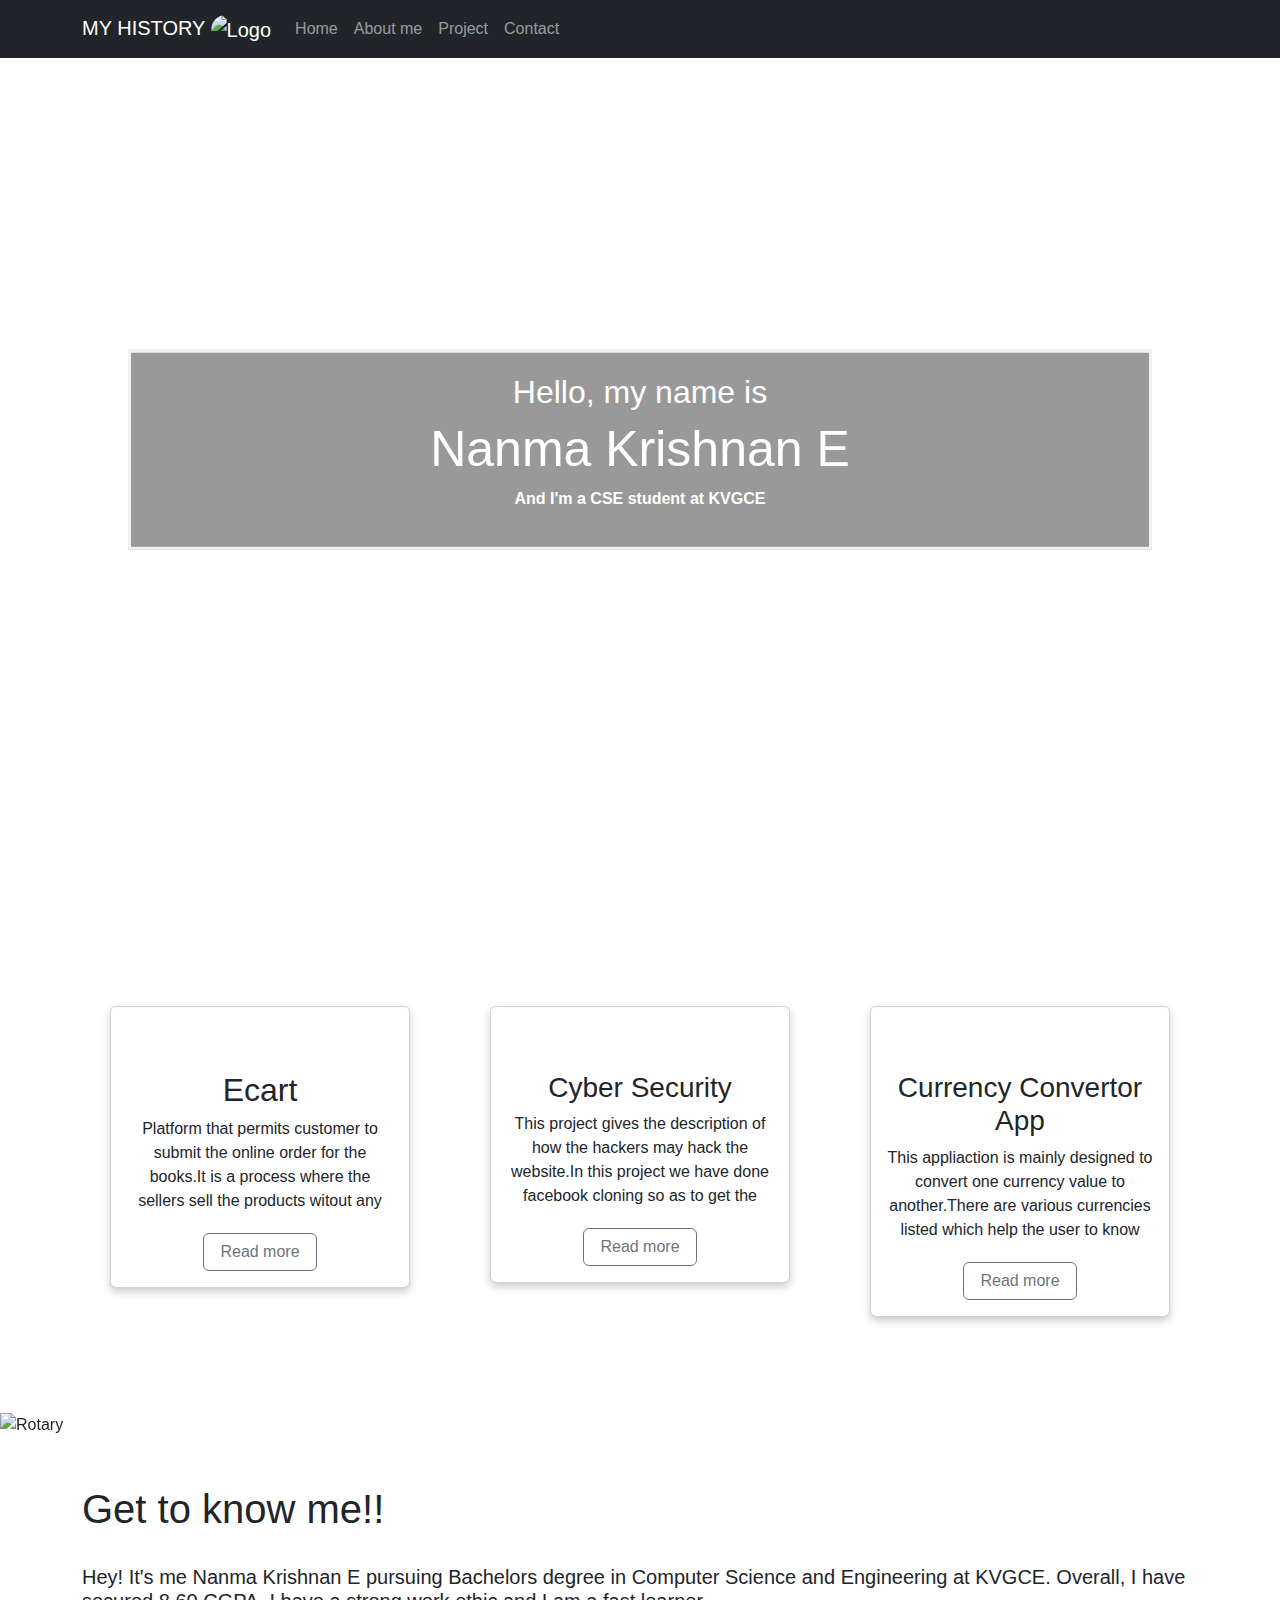
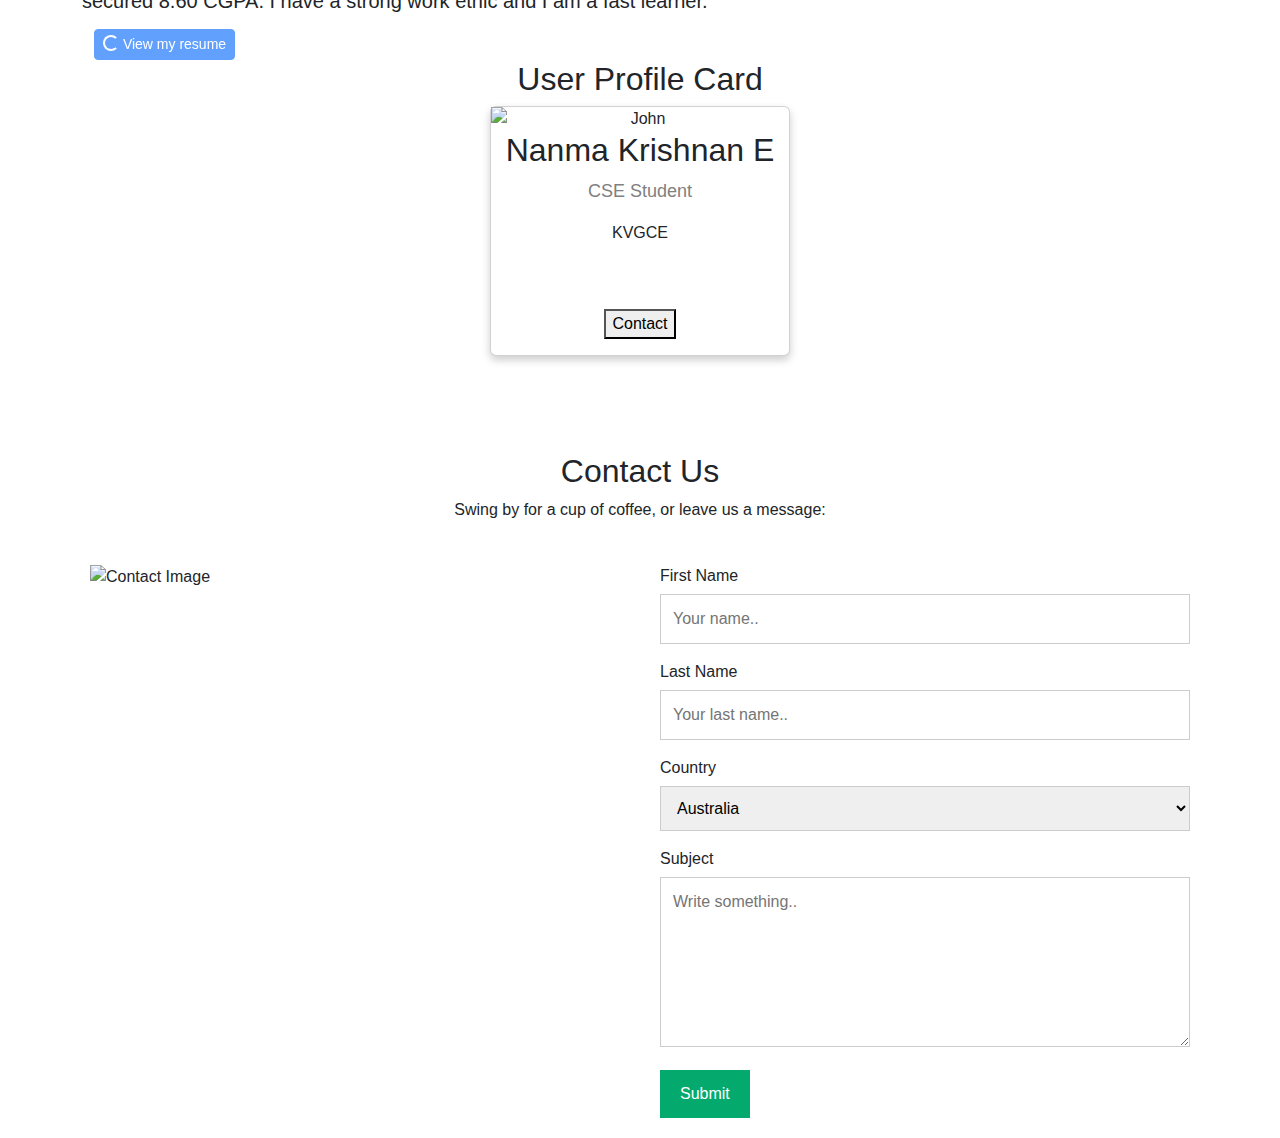
==== index.html @ 5c1c21b8 "Add files via upload" ====
<!DOCTYPE html>
<html lang="en">
<head>
    <title>My Intro</title>
    <meta charset="UTF-8">
    <meta name="viewport" content="width=device-width, initial-scale=1, shrink-to-fit=no">
    
    <!-- Bootstrap CSS -->
    <link rel="stylesheet" href="https://cdnjs.cloudflare.com/ajax/libs/bootstrap/5.3.0/css/bootstrap.min.css">
    
    <style>
        body, html {
            height: 100%;
            margin: 0;
            font-family: Arial, Helvetica, sans-serif;
        }
        
        * {
            box-sizing: border-box;
        }
        
        .bg-image {
            /* The image used */
            background-image: url("images/intro.jpeg");
            
            /* Add the blur effect */
            filter: blur(8px);
            -webkit-filter: blur(8px);
            
            /* Full height */
            height: 100%;
            
            /* Center and scale the image nicely */
            background-position: center;
            background-repeat: no-repeat;
            background-size: cover;
        }
        
        /* Position text in the middle of the page/image */
        .bg-text {
            background-color: rgba(0, 0, 0, 0.4); /* Black w/opacity/see-through */
            color: white;
            font-weight: bold;
            border: 3px solid #f1f1f1;
            position: absolute;
            top: 50%;
            left: 50%;
            transform: translate(-50%, -50%);
            z-index: 2;
            width: 80%;
            padding: 20px;
            text-align: center;
        }
    </style>
</head>
<body>
    <nav class="navbar navbar-expand-lg navbar-dark bg-dark">
        <div class="container">
            <a class="navbar-brand" href="#">MY HISTORY <img src="images/img.png" alt="Logo" style="width:40px;" class="rounded-pill"></a>
            <button class="navbar-toggler" type="button" data-bs-toggle="collapse" data-bs-target="#navbarSupportedContent">
                <span class="navbar-toggler-icon"></span>
            </button>
            <div class="collapse navbar-collapse" id="navbarSupportedContent">
                <ul class="navbar-nav ml-auto">
                    <li class="nav-item">
                        <a class="nav-link" href="#">Home</a>
                    </li>
                    <li class="nav-item">
                        <a class="nav-link" href="./about.html">About me</a>
                    </li>
                    <li class="nav-item">
                        <a class="nav-link" href="./project.html">Project</a>
                    </li>
                    <li class="nav-item">
                        <a class="nav-link" href="./contact.html">Contact</a>
                    </li>
                </ul>
            </div>
        </div>
    </nav>

    <div class="bg-image"></div>

    <div class="bg-text">
        <h2>Hello, my name is</h2>
        <h1 style="font-size: 50px">Nanma Krishnan E</h1>
        <p>And I'm a CSE student at KVGCE</p>
    </div>

    
    <section id="product" class="mt-5 pb-5">
        <div class="container">
            <div class="row">
                <div class="col-md-4">
                    <div class="card text-center pt-3">
                        <div class="card-img">
                            <img src="images/ecart.png" class="img-fluid my-3" alt="" style="max-width: 200px; height: auto;">
                        </div>
                        <div class="card-body">
                            <h2>Ecart</h2>
                            <p class="card-text overflow-hidden" style="max-height: 100px; overflow: hidden;">Platform that permits customer to submit the online order for the books.It is a process where the sellers sell the products witout any limitation of physical exposure</p>
                            <button type="button" name="button" class="btn btn-outline-secondary px-3"><a class="nav-link" href="./project.html">Read more</a></button>
                        </div>
                    </div>
                </div>
                
                <div class="col-md-4">
                    <div class="card text-center pt-3">
                        <div class="card-img">
                            <img src="images/cs.png" class="img-fluid my-3" alt="" style="max-width: 200px; height: auto;">
                        </div>
                        <div class="card-body">
                            <h3>Cyber Security</h3>
                            <p class="card-text overflow-hidden" style="max-height: 100px; overflow: hidden;">This project gives the description of how the hackers may hack the website.In this project we have done facebook cloning so as to get the user informations like password email etc.</p>
                            <button type="button" name="button" class="btn btn-outline-secondary px-3"><a class="nav-link" href="./project.html">Read more</a></button>
                        </div>
                    </div>
                </div>
                <div class="col-md-4">
                    <div class="card text-center pt-3">
                        <div class="card-img">
                            <img src="images/cnvrt.png" class="img-fluid my-3" alt="" style="max-width: 200px; height: auto;">
                        </div>
                        <div class="card-body">
                            <h3>Currency Convertor App</h3>
                            <p class="card-text overflow-hidden" style="max-height: 100px; overflow: hidden;">This appliaction is mainly designed to convert one currency value to another.There are various currencies listed which help the user to know their desired foreign currency values.</p>
                            <button type="button" name="button" class="btn btn-outline-secondary px-3"><a class="nav-link" href="./project.html">Read more</a></button>
                        </div>
                    </div>
                </div>
            </div>
        </div>
    </section>
    <br><br>
  
    <!-- Carousel -->
    <div id="demo" class="carousel slide" data-bs-ride="carousel">
        <link rel="stylesheet" href="abt.css">
        <!-- Indicators/dots -->
        <div class="carousel-indicators">
            <button type="button" data-bs-target="#demo" data-bs-slide-to="0" class="active"></button>
            <button type="button" data-bs-target="#demo" data-bs-slide-to="1"></button>
            <button type="button" data-bs-target="#demo" data-bs-slide-to="2"></button>
            <button type="button" data-bs-target="#demo" data-bs-slide-to="3"></button>
        </div>

        <!-- The slideshow/carousel -->
        <div class="carousel-inner">
            <div class="carousel-item active">
                <img src="images/rotaty.png" alt="Rotary" class="d-block w-100" height="auto">
                <div class="carousel-caption">
                    <h3>Rotary English Medium School</h3>
                    <p>Primary[LKG-5TH] (2006-2013)</p>
                </div>
            </div>
            <div class="carousel-item">
                <img src="images/joseph.jpeg" alt="St. Joseph" class="d-block w-100" height="auto">
                <div class="carousel-caption">
                    <h3>St.Joseph English Medium School</h3>
                    <p>Higher primary [6th to 10th] (2013-2018)</p>
                </div>
            </div>
            <div class="carousel-item">
                <img src="images/agnes.jpg" alt="St.Agnes" class="d-block w-100" height="auto">
                <div class="carousel-caption">
                    <h3>St.Agnes PU College</h3>
                    <p>Opted PCMB (2019-2020)</p>
                </div>
            </div>
            <div class="carousel-item">
                <img src="images/kvg.jpg" alt="KVGCE" class="d-block w-100" height="auto">
                <div class="carousel-caption">
                    <h3>KVGCE</h3>
                    <p>Computer Science & Engineering (2020-2024)</p>
                </div>
            </div>
        </div>

        <!-- Left and right controls/icons -->
        <button class="carousel-control-prev" type="button" data-bs-target="#demo" data-bs-slide="prev">
            <span class="carousel-control-prev-icon"></span>
        </button>
        <button class="carousel-control-next" type="button" data-bs-target="#demo" data-bs-slide="next">
            <span class="carousel-control-next-icon"></span>
        </button>
    </div>

    <div class="container mt-5">
        <h1>Get to know me!!</h1>
        <br>
        <h5>Hey! It's me Nanma Krishnan E pursuing Bachelors degree in Computer Science and Engineering at KVGCE. Overall, I have secured 8.60 CGPA. I have a strong work ethic and I am a fast learner.</h5>
        <div class="container mt-3">
            <button class="btn btn-primary btn-sm" disabled>
                <span class="spinner-border spinner-border-sm"></span>
                View my resume
            </button>
            
        </div>
    </div>
    <h2 style="text-align:center">User Profile Card</h2>

<div class="card">
  <img src="images/pro.jpeg" alt="John" style="width:100%">
  <h2>Nanma Krishnan E</h2>
  <p class="title">CSE Student</p>
  <p>KVGCE</p>
  <div style="margin: 24px 0;">
    <a href="#"><i class="fa fa-dribbble"></i></a> 
    <a href="#"><i class="fa fa-twitter"></i></a>  
    <a href="#"><i class="fa fa-linkedin"></i></a>  
    <a href="#"><i class="fa fa-facebook"></i></a> 
  </div>
  <p><button ><a class="nav-link" href="./contact.html">Contact</a></button></p>
</div>
<br><br>
<br><br>

    <div class="container">
        <link rel="stylesheet" href="contact.css">
        <div style="text-align:center">
            <h2>Contact Us</h2>
            <p>Swing by for a cup of coffee, or leave us a message:</p>
        </div>
        <div class="row">
            <div class="column">
                <img src="images/contact.jpg" style="width:100%" alt="Contact Image">
            </div>
            <div class="column">
                <form>
                    <label for="fname">First Name</label>
                    <input type="text" id="fname" name="firstname" placeholder="Your name..">
                    <label for="lname">Last Name</label>
                    <input type="text" id="lname" name="lastname" placeholder="Your last name..">
                    <label for="country">Country</label>
                    <select id="country" name="country">
                        <option value="australia">Australia</option>
                        <option value="canada">Canada</option>
                        <option value="canada">India</option>
                        <option value="usa">USA</option>
                    </select>
                    <label for="subject">Subject</label>
                    <textarea id="subject" name="subject" placeholder="Write something.." style="height:170px"></textarea>
                    <input type="submit" value="Submit">
                </form>
            </div>
        </div>
    </div>

    <script src="https://cdnjs.cloudflare.com/ajax/libs/bootstrap/5.3.0/js/bootstrap.bundle.min.js"></script>
</body>
</html>
---- abt.css ----
.card {
    box-shadow: 0 4px 8px 0 rgba(0, 0, 0, 0.2);
    max-width: 300px;
    margin: auto;
    text-align: center;
    font-family: arial;
  }
  
  .title {
    color: grey;
    font-size: 18px;
  }
  
  
  a {
    text-decoration: none;
    font-size: 22px;
    color: black;
  }
  
  button:hover, a:hover {
    opacity: 0.7;
  }
---- contact.css ----
/* Style inputs */
input[type=text], select, textarea {
  width: 100%;
  padding: 12px;
  border: 1px solid #ccc;
  margin-top: 6px;
  margin-bottom: 16px;
  resize: vertical;
}

input[type=submit] {
  background-color: #04AA6D;
  color: white;
  padding: 12px 20px;
  border: none;
  cursor: pointer;
}

input[type=submit]:hover {
  background-color: #45a049;
}

/* Style the container/contact section */
/* .container {
  border-radius: 5px;
  background-color: #f2f2f2;
  padding: 10px;
} */

/* Create two columns that float next to eachother */
.column {
  float: left;
  width: 50%;
  margin-top: 6px;
  padding: 20px;
}

/* Clear floats after the columns */
.row:after {
  content: "";
  display: table;
  clear: both;
}

/* Responsive layout - when the screen is less than 600px wide, make the two columns stack on top of each other instead of next to each other */
@media screen and (max-width: 600px) {
  .column, input[type=submit] {
    width: 100%;
    margin-top: 0;
  }
}
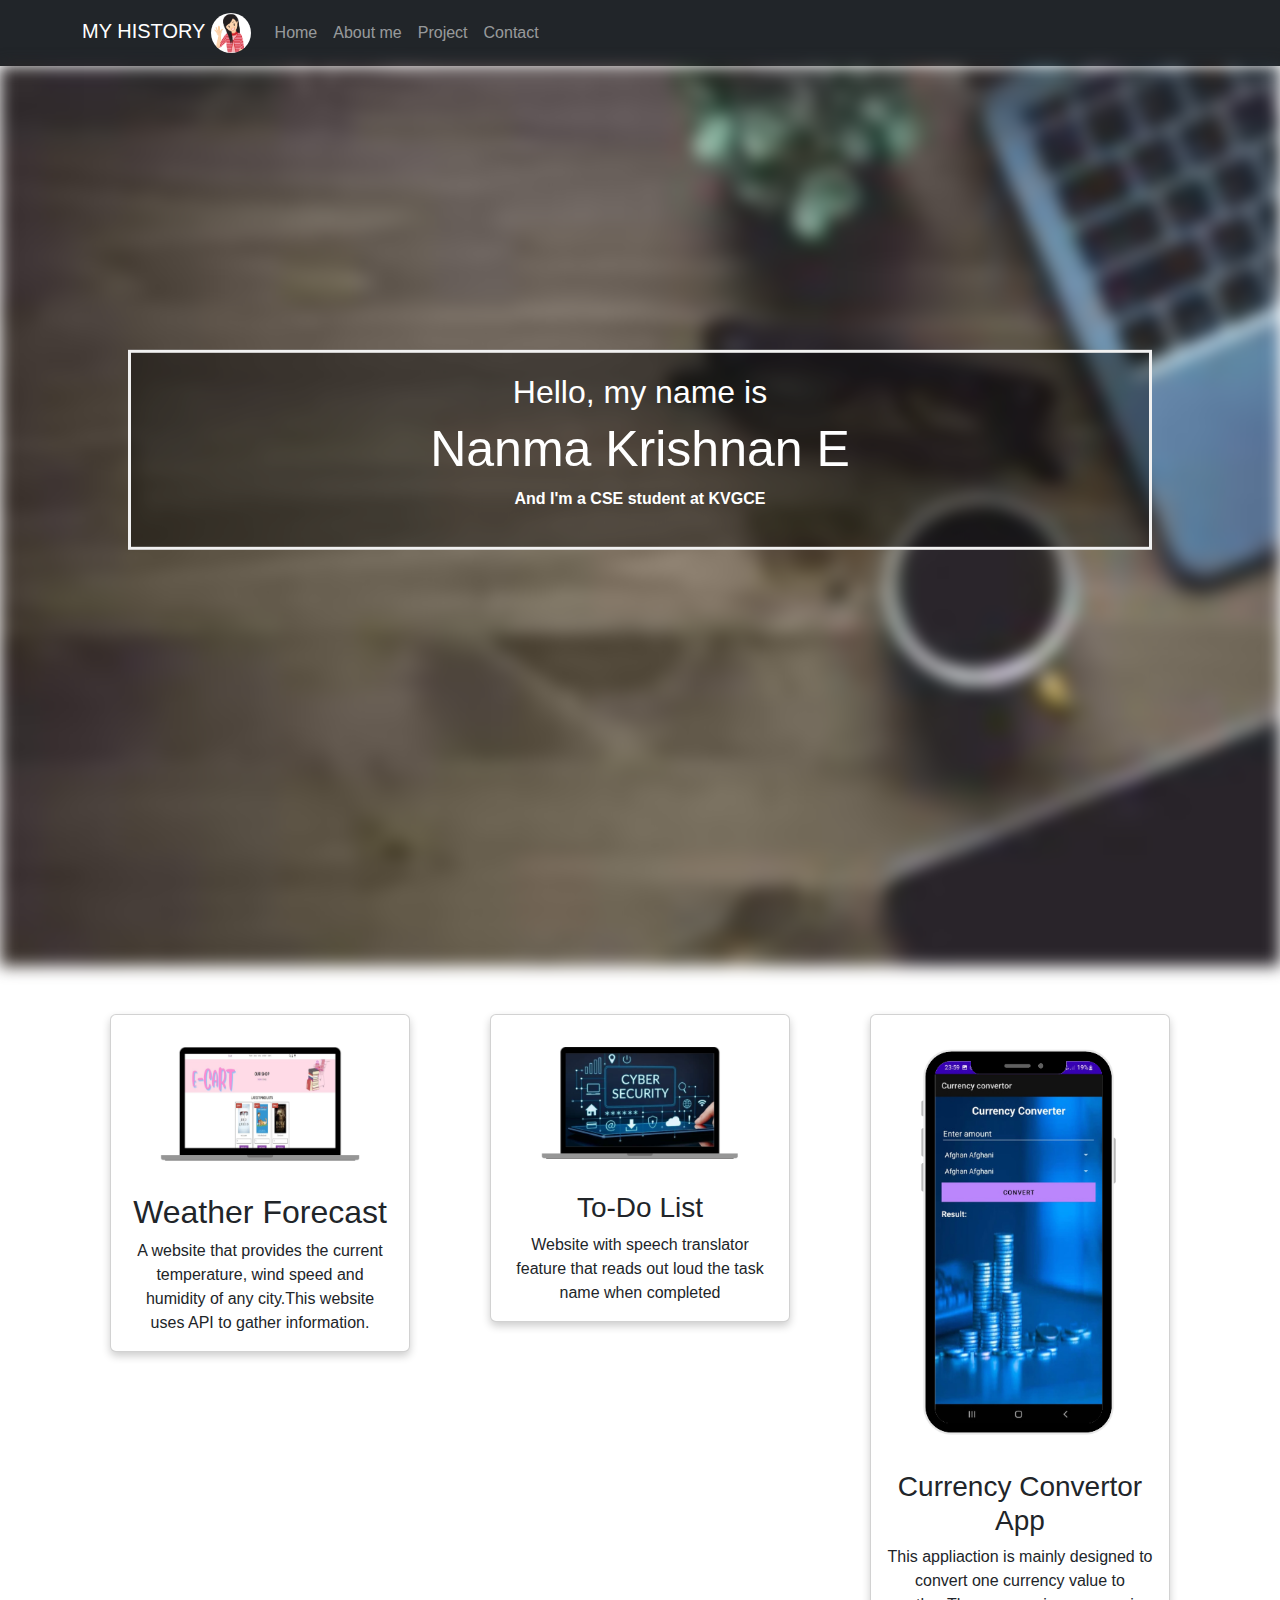
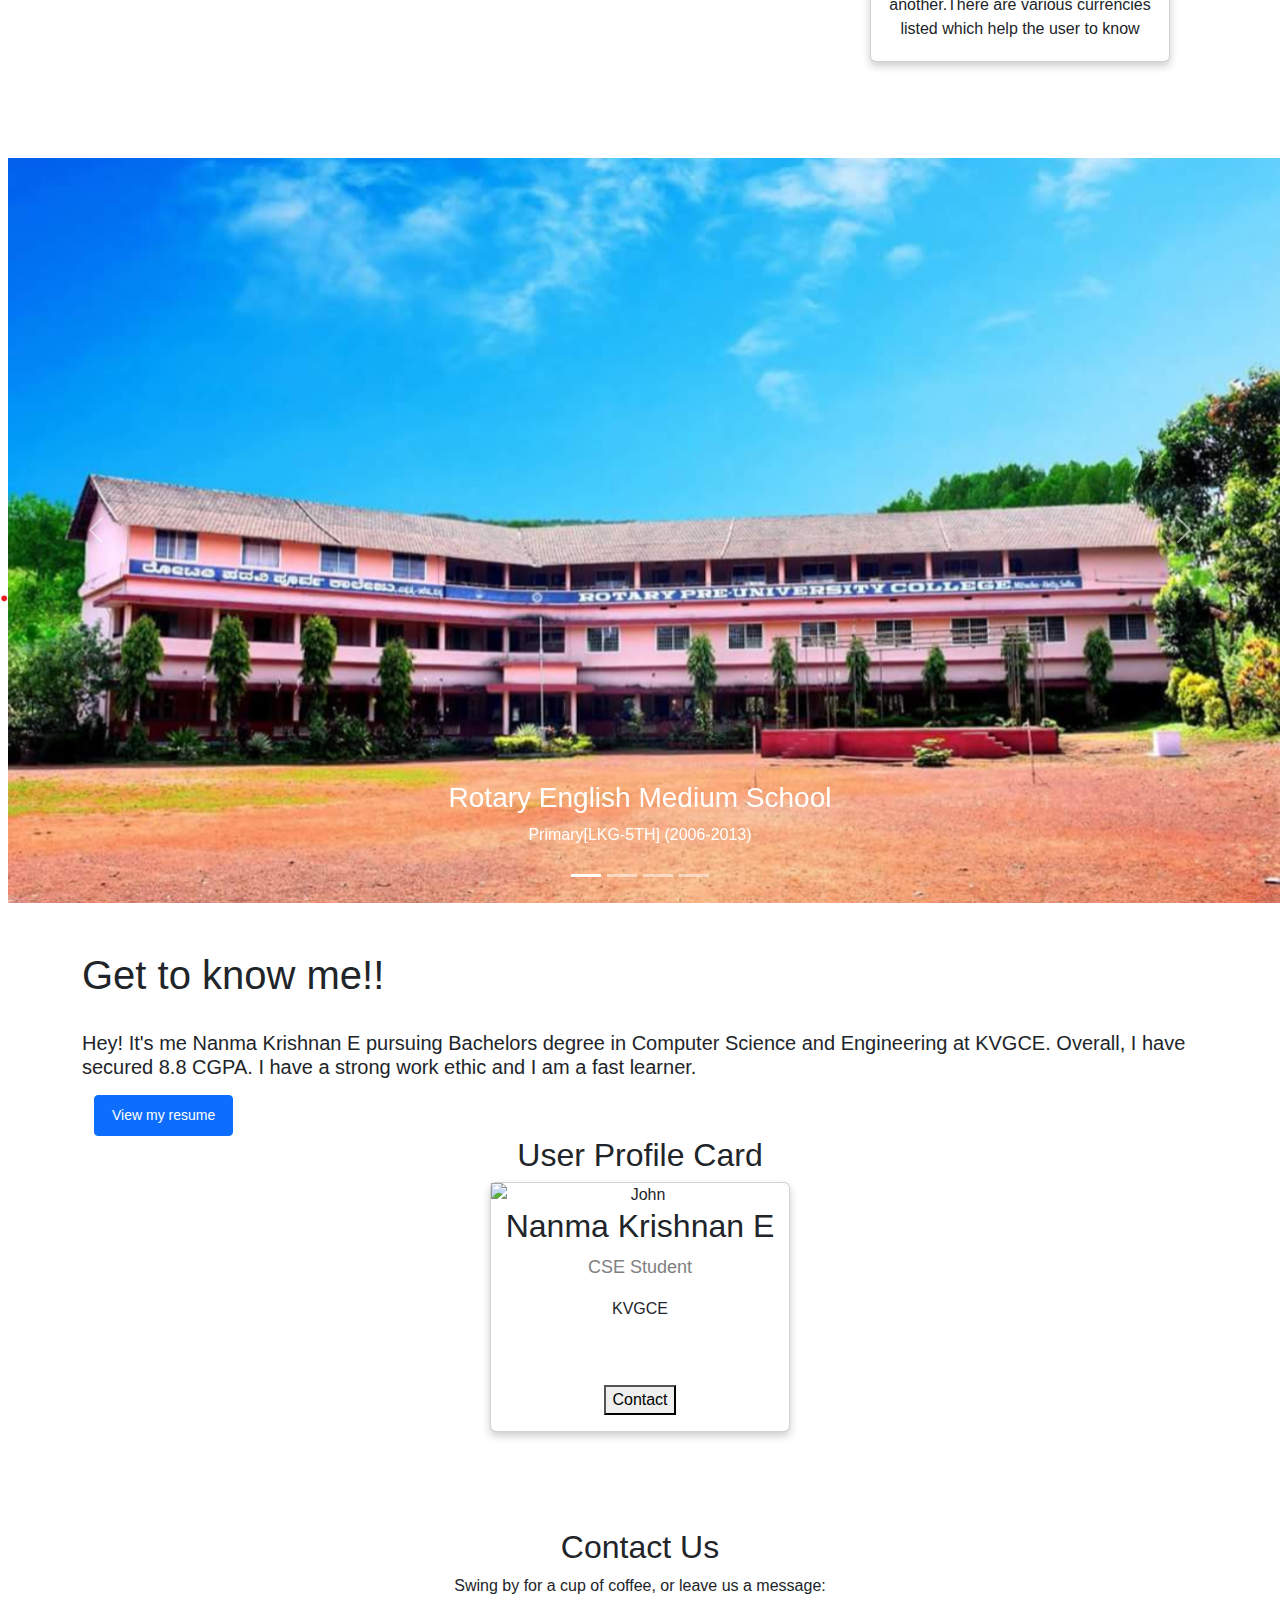
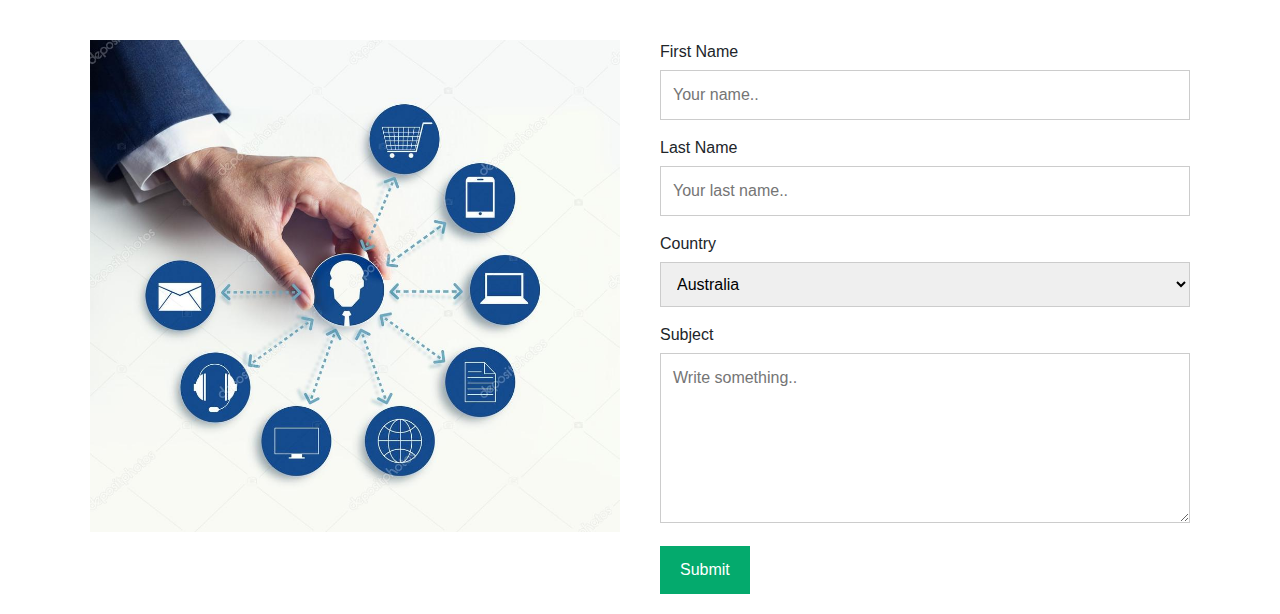
==== commit 6bc942af: "Update index.html" ====
--- a/index.html
+++ b/index.html
@@ -89,6 +89,7 @@
 
     
     <section id="product" class="mt-5 pb-5">
+         
         <div class="container">
             <div class="row">
                 <div class="col-md-4">
@@ -97,9 +98,10 @@
                             <img src="images/ecart.png" class="img-fluid my-3" alt="" style="max-width: 200px; height: auto;">
                         </div>
                         <div class="card-body">
-                            <h2>Ecart</h2>
-                            <p class="card-text overflow-hidden" style="max-height: 100px; overflow: hidden;">Platform that permits customer to submit the online order for the books.It is a process where the sellers sell the products witout any limitation of physical exposure</p>
-                            <button type="button" name="button" class="btn btn-outline-secondary px-3"><a class="nav-link" href="./project.html">Read more</a></button>
+                            <h2>Weather Forecast</h2>
+                            <p class="card-text overflow-hidden" style="max-height: 100px; overflow: hidden;">A website that provides the current temperature, wind speed and
+                                humidity of any city.This website uses API to gather information.</p>
+                            
                         </div>
                     </div>
                 </div>
@@ -110,9 +112,10 @@
                             <img src="images/cs.png" class="img-fluid my-3" alt="" style="max-width: 200px; height: auto;">
                         </div>
                         <div class="card-body">
-                            <h3>Cyber Security</h3>
-                            <p class="card-text overflow-hidden" style="max-height: 100px; overflow: hidden;">This project gives the description of how the hackers may hack the website.In this project we have done facebook cloning so as to get the user informations like password email etc.</p>
-                            <button type="button" name="button" class="btn btn-outline-secondary px-3"><a class="nav-link" href="./project.html">Read more</a></button>
+                            <h3>To-Do List</h3>
+                            <p class="card-text overflow-hidden" style="max-height: 100px; overflow: hidden;">Website with speech translator feature that reads out loud the
+                                task name when completed</p>
+                            
                         </div>
                     </div>
                 </div>
@@ -124,7 +127,7 @@
                         <div class="card-body">
                             <h3>Currency Convertor App</h3>
                             <p class="card-text overflow-hidden" style="max-height: 100px; overflow: hidden;">This appliaction is mainly designed to convert one currency value to another.There are various currencies listed which help the user to know their desired foreign currency values.</p>
-                            <button type="button" name="button" class="btn btn-outline-secondary px-3"><a class="nav-link" href="./project.html">Read more</a></button>
+                        
                         </div>
                     </div>
                 </div>
@@ -188,11 +191,11 @@
     <div class="container mt-5">
         <h1>Get to know me!!</h1>
         <br>
-        <h5>Hey! It's me Nanma Krishnan E pursuing Bachelors degree in Computer Science and Engineering at KVGCE. Overall, I have secured 8.60 CGPA. I have a strong work ethic and I am a fast learner.</h5>
+        <h5>Hey! It's me Nanma Krishnan E pursuing Bachelors degree in Computer Science and Engineering at KVGCE. Overall, I have secured 8.8 CGPA. I have a strong work ethic and I am a fast learner.</h5>
         <div class="container mt-3">
-            <button class="btn btn-primary btn-sm" disabled>
-                <span class="spinner-border spinner-border-sm"></span>
-                View my resume
+            <button class="btn btn-primary btn-sm" >
+                <a href="https://drive.google.com/file/d/1A01m7hUflCUCrH6MV7VvLwMSvtz4zEkv/view?usp=sharing" target="_blank" class="btn btn-primary btn-sm">View my resume</a>
+
             </button>
             
         </div>
@@ -200,7 +203,7 @@
     <h2 style="text-align:center">User Profile Card</h2>
 
 <div class="card">
-  <img src="images/pro.jpeg" alt="John" style="width:100%">
+  <img src="images/myimage.jpg" alt="John" style="width:100%">
   <h2>Nanma Krishnan E</h2>
   <p class="title">CSE Student</p>
   <p>KVGCE</p>
@@ -247,5 +250,13 @@
     </div>
 
     <script src="https://cdnjs.cloudflare.com/ajax/libs/bootstrap/5.3.0/js/bootstrap.bundle.min.js"></script>
+    <!-- <footer class="simple-footer">
+        <ul class="social-icons">
+            <li><a href="#"><img src="facebook-icon.png" alt="Facebook"></a></li>
+            <li><a href="#"><img src="twitter-icon.png" alt="Twitter"></a></li>
+            <li><a href="#"><img src="linkedin-icon.png" alt="LinkedIn"></a></li>
+            <li><a href="#"><img src="instagram-icon.png" alt="Instagram"></a></li>
+        </ul>
+    </footer> -->
 </body>
 </html>
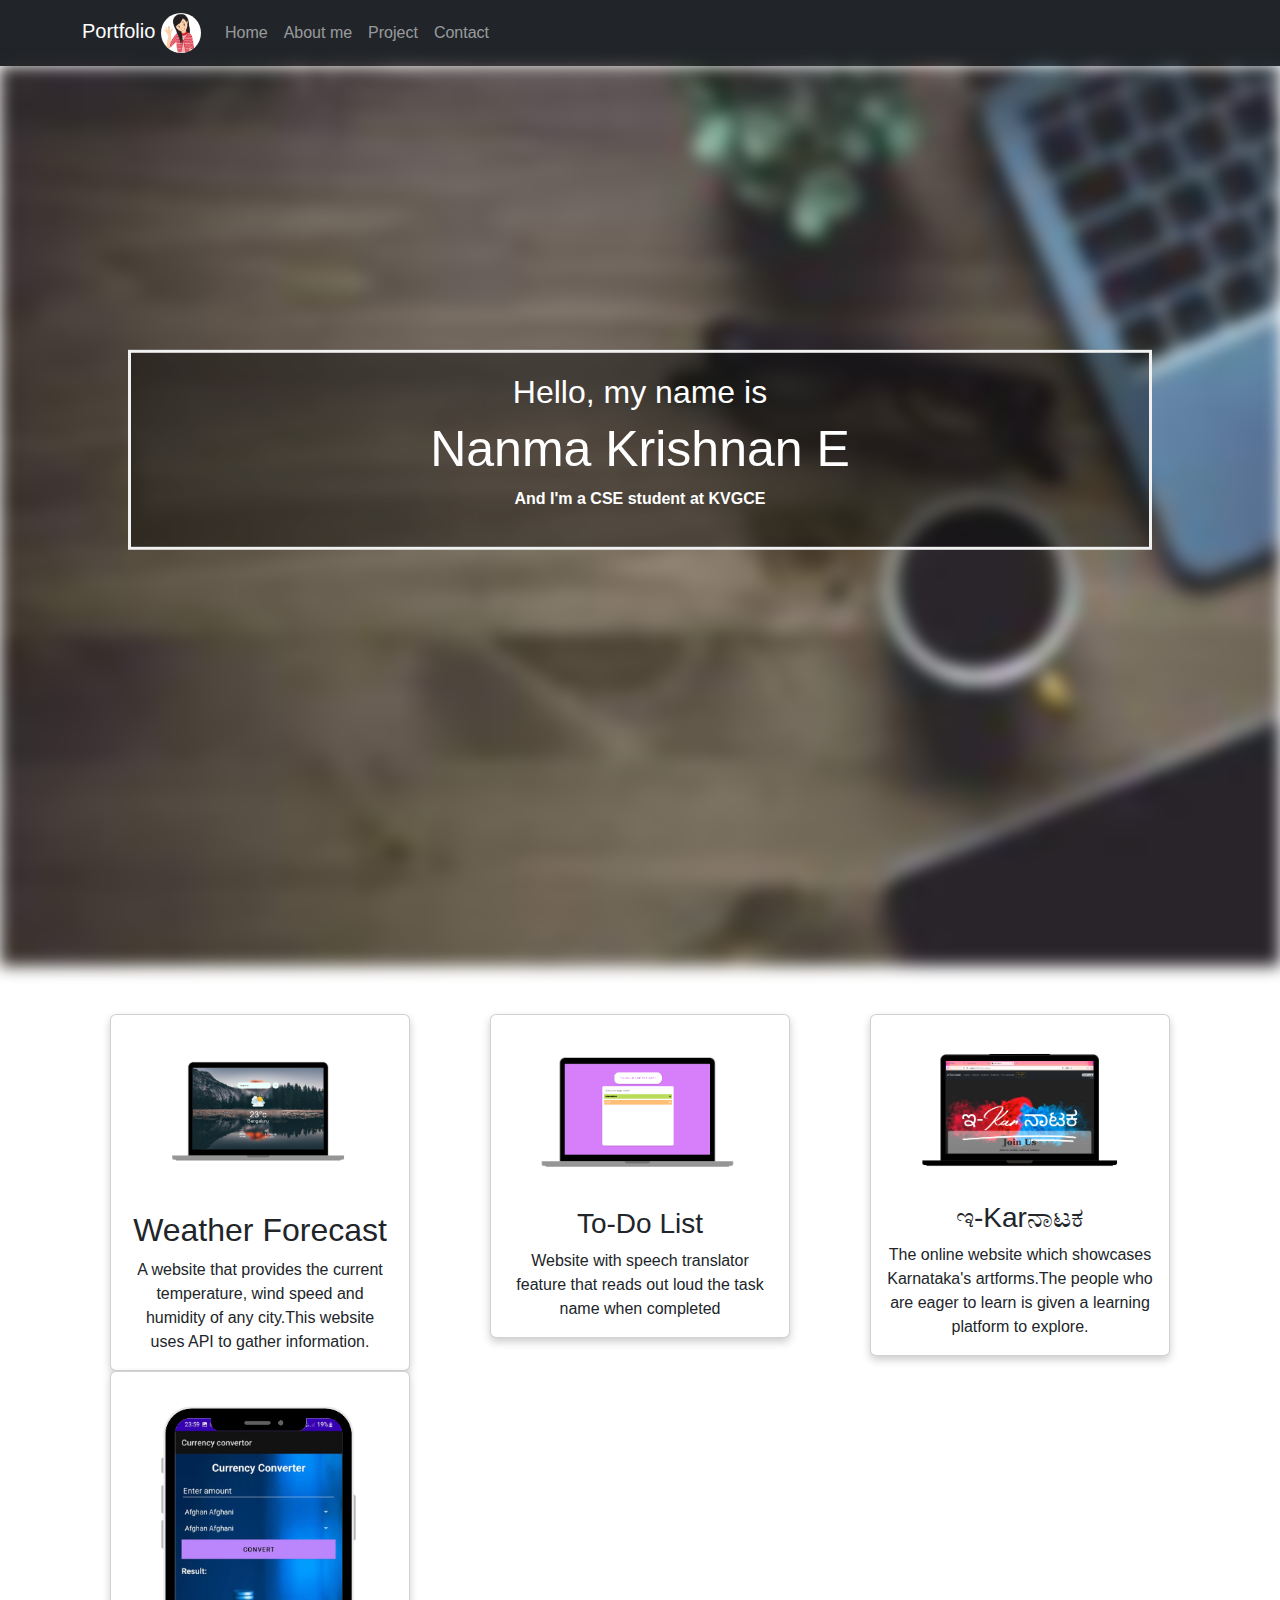
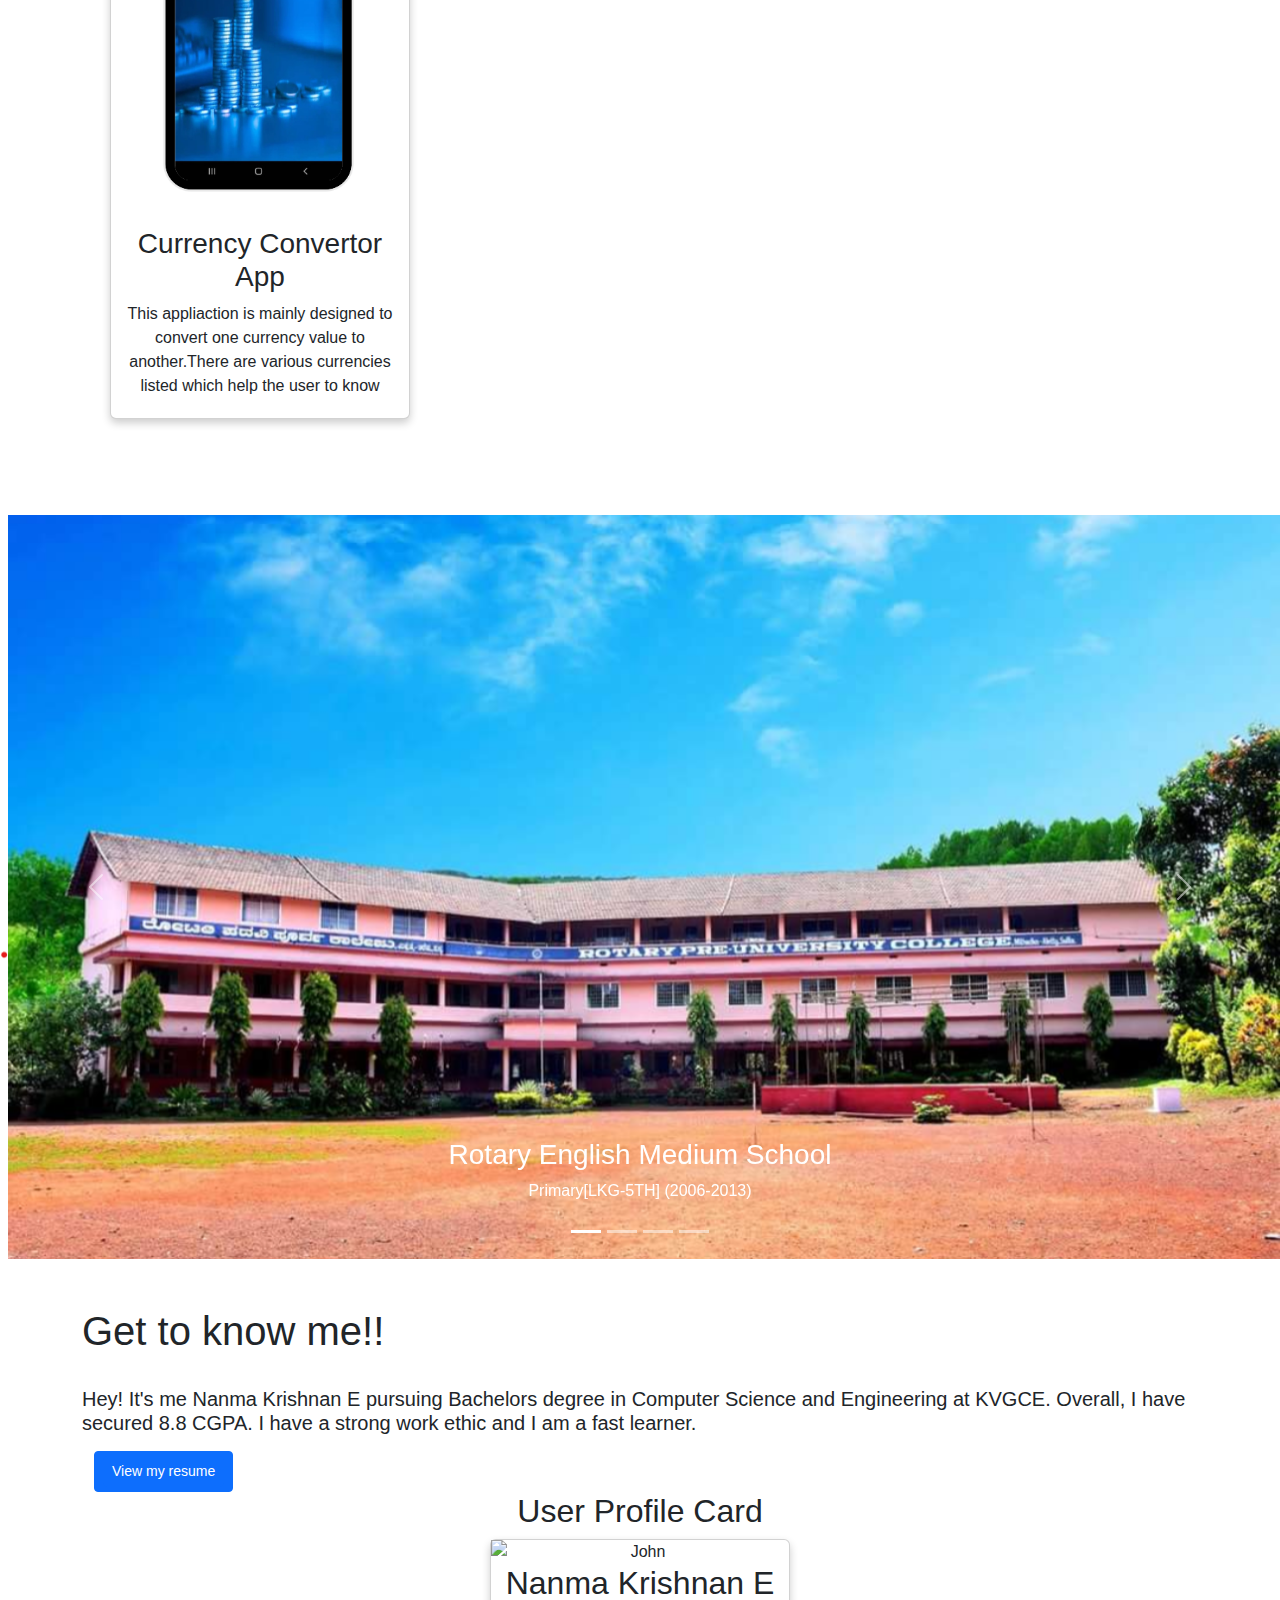
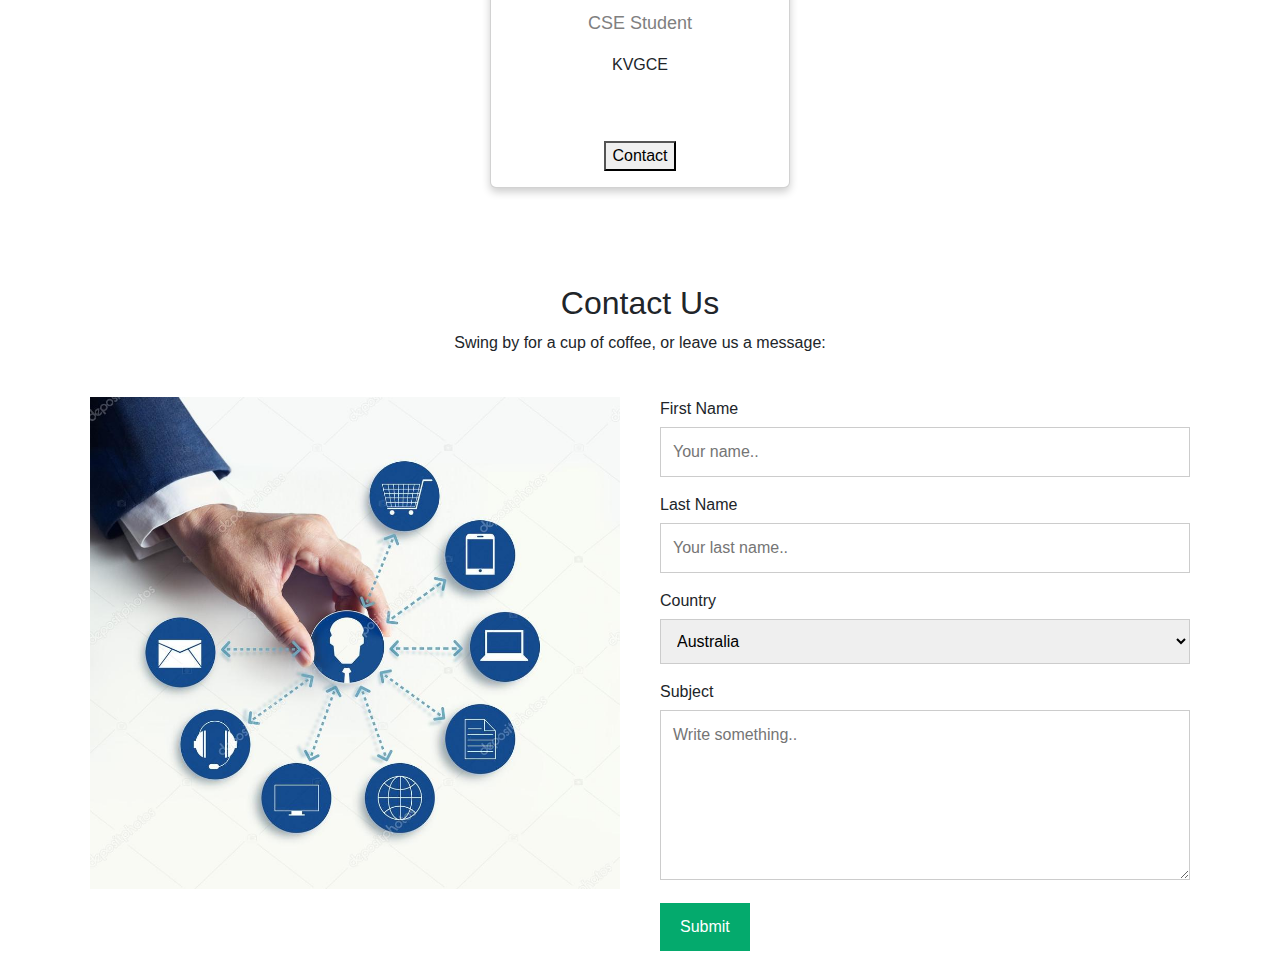
==== commit ef5a1456: "Main" ====
--- a/index.html
+++ b/index.html
@@ -1,7 +1,7 @@
 <!DOCTYPE html>
 <html lang="en">
 <head>
-    <title>My Intro</title>
+    <title>Personal Portfolio</title>
     <meta charset="UTF-8">
     <meta name="viewport" content="width=device-width, initial-scale=1, shrink-to-fit=no">
     
@@ -56,7 +56,7 @@
 <body>
     <nav class="navbar navbar-expand-lg navbar-dark bg-dark">
         <div class="container">
-            <a class="navbar-brand" href="#">MY HISTORY <img src="images/img.png" alt="Logo" style="width:40px;" class="rounded-pill"></a>
+            <a class="navbar-brand" href="#">Portfolio <img src="images/img.png" alt="Logo" style="width:40px;" class="rounded-pill"></a>
             <button class="navbar-toggler" type="button" data-bs-toggle="collapse" data-bs-target="#navbarSupportedContent">
                 <span class="navbar-toggler-icon"></span>
             </button>
@@ -119,6 +119,20 @@
                         </div>
                     </div>
                 </div>
+
+                <div class="col-md-4">
+                    <div class="card text-center pt-3">
+                        <div class="card-img">
+                            <img src="images/screen.png" class="img-fluid my-3" alt="" style="max-width: 200px; height: auto;">
+                        </div>
+                        <div class="card-body">
+                            <h3>ಇ-Karನಾಟಕ</h3>
+                            <p class="card-text overflow-hidden" style="max-height: 100px; overflow: hidden;">The online website which showcases Karnataka's artforms.The people who are eager to learn is given a learning platform to explore.</p>
+                        
+                        </div>
+                    </div>
+                </div>
+
                 <div class="col-md-4">
                     <div class="card text-center pt-3">
                         <div class="card-img">
@@ -194,7 +208,7 @@
         <h5>Hey! It's me Nanma Krishnan E pursuing Bachelors degree in Computer Science and Engineering at KVGCE. Overall, I have secured 8.8 CGPA. I have a strong work ethic and I am a fast learner.</h5>
         <div class="container mt-3">
             <button class="btn btn-primary btn-sm" >
-                <a href="https://drive.google.com/file/d/1A01m7hUflCUCrH6MV7VvLwMSvtz4zEkv/view?usp=sharing" target="_blank" class="btn btn-primary btn-sm">View my resume</a>
+                <a href="https://drive.google.com/file/d/1RpAhYN8jm-wPJ3qSuZT1fmEx7BNAl2lb/view?usp=sharing" target="_blank" class="btn btn-primary btn-sm">View my resume</a>
 
             </button>
             
